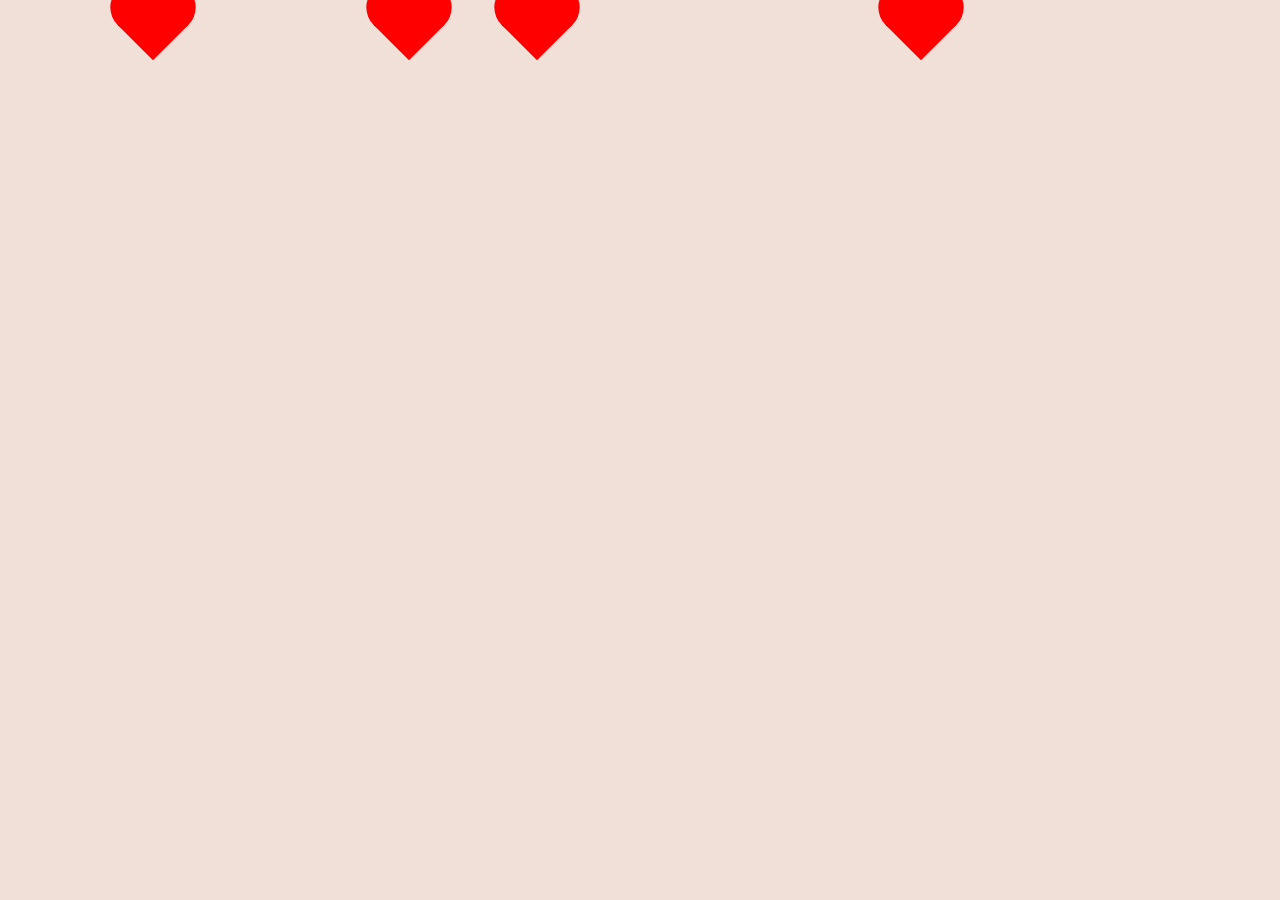
==== html/Test.html @ 6a943681 "Updated" ====
<!DOCTYPE html>
<html lang="en">
  <head>
    <meta charset="UTF-8" />
    <meta name="viewport" content="width=device-width, initial-scale=1.0" />
    <title>Cute 3D Hearts Animation</title>
    <style>
      body {
        margin: 0;
        overflow: hidden;
        background-color: #f0e0d8; /* Light background for contrast */
      }

      .bg-heart {
        position: absolute;
        top: 0;
        left: 0;
        width: 100%;
        height: 100%;
      }

      .heart {
        position: absolute;
        width: 50px;
        height: 50px;
        background-color: red;
        transform: rotate(-45deg);
        animation: move 3s infinite ease-in-out;
      }

      .heart::before,
      .heart::after {
        content: "";
        position: absolute;
        width: 50px;
        height: 50px;
        background-color: red;
        border-radius: 50%;
      }

      .heart::before {
        top: -25px; /* Adjust to position the top half of the heart */
        left: 0;
      }

      .heart::after {
        left: 25px; /* Adjust to position the right half of the heart */
      }

      @keyframes move {
        0% {
          transform: translateY(100vh) rotate(-45deg);
          opacity: 1;
        }
        50% {
          opacity: 1; /* Heart is fully visible */
          transform: translateY(-50vh) rotate(-45deg);
        }
        100% {
          transform: translateY(-100vh) rotate(-45deg);
          opacity: 0; /* Heart fades out */
        }
      }

      /* Different animation durations for each heart */
      .heart:nth-child(1) {
        left: 10%;
        animation-duration: 2s; /* Different interval */
      }

      .heart:nth-child(2) {
        left: 40%;
        animation-duration: 3s; /* Different interval */
      }

      .heart:nth-child(3) {
        left: 70%;
        animation-duration: 4s; /* Different interval */
      }

      .heart:nth-child(4) {
        left: 30%;
        animation-duration: 5s; /* Different interval */
      }
    </style>
  </head>
  <body>
    <div class="bg-heart">
      <div class="heart"></div>
      <div class="heart"></div>
      <div class="heart"></div>
      <div class="heart"></div>
    </div>
  </body>
</html>
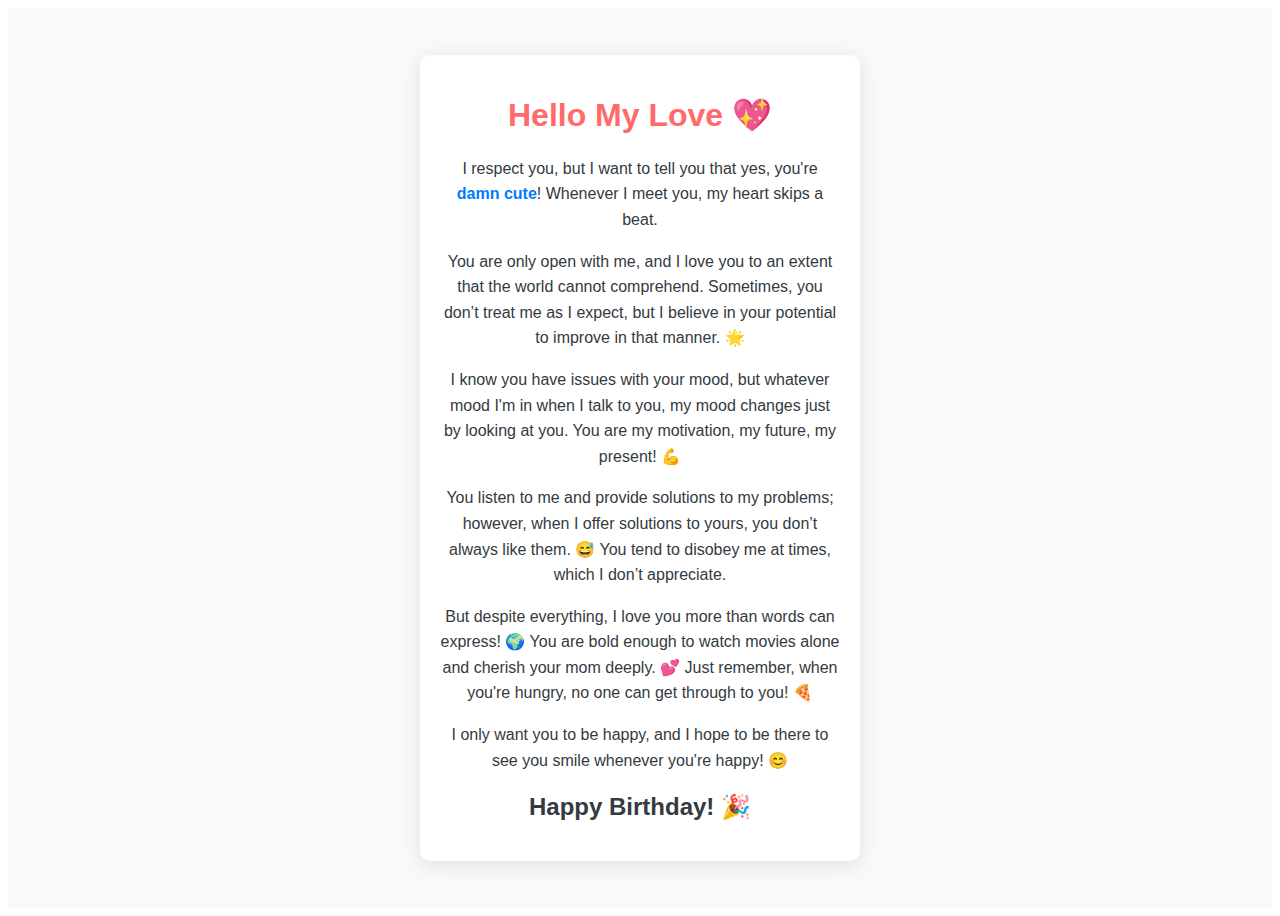
==== commit 0d7ae6b2: "Update" ====
--- a/html/Test.html
+++ b/html/Test.html
@@ -3,93 +3,81 @@
   <head>
     <meta charset="UTF-8" />
     <meta name="viewport" content="width=device-width, initial-scale=1.0" />
-    <title>Cute 3D Hearts Animation</title>
+    <title>About My Love</title>
     <style>
-      body {
-        margin: 0;
-        overflow: hidden;
-        background-color: #f0e0d8; /* Light background for contrast */
+      .container {
+        font-family: Arial, sans-serif;
+        background-color: #f8f9fa;
+        color: #343a40;
+        display: flex;
+        justify-content: center;
+        align-items: center;
+        height: 100vh; /* Full viewport height */
       }
-
-      .bg-heart {
-        position: absolute;
-        top: 0;
-        left: 0;
-        width: 100%;
-        height: 100%;
+      .card-For-Her {
+        background-color: #ffffff;
+        border-radius: 10px;
+        box-shadow: 0 4px 20px rgba(0, 0, 0, 0.1);
+        padding: 20px;
+        max-width: 400px;
+        text-align: center;
       }
-
-      .heart {
-        position: absolute;
-        width: 50px;
-        height: 50px;
-        background-color: red;
-        transform: rotate(-45deg);
-        animation: move 3s infinite ease-in-out;
+      h1 {
+        color: #ff6b6b;
       }
-
-      .heart::before,
-      .heart::after {
-        content: "";
-        position: absolute;
-        width: 50px;
-        height: 50px;
-        background-color: red;
-        border-radius: 50%;
+      p {
+        line-height: 1.6;
       }
-
-      .heart::before {
-        top: -25px; /* Adjust to position the top half of the heart */
-        left: 0;
+      .highlight {
+        color: #007bff;
+        font-weight: bold;
       }
-
-      .heart::after {
-        left: 25px; /* Adjust to position the right half of the heart */
-      }
-
-      @keyframes move {
-        0% {
-          transform: translateY(100vh) rotate(-45deg);
-          opacity: 1;
-        }
-        50% {
-          opacity: 1; /* Heart is fully visible */
-          transform: translateY(-50vh) rotate(-45deg);
-        }
-        100% {
-          transform: translateY(-100vh) rotate(-45deg);
-          opacity: 0; /* Heart fades out */
-        }
-      }
-
-      /* Different animation durations for each heart */
-      .heart:nth-child(1) {
-        left: 10%;
-        animation-duration: 2s; /* Different interval */
-      }
-
-      .heart:nth-child(2) {
-        left: 40%;
-        animation-duration: 3s; /* Different interval */
-      }
-
-      .heart:nth-child(3) {
-        left: 70%;
-        animation-duration: 4s; /* Different interval */
-      }
-
-      .heart:nth-child(4) {
-        left: 30%;
-        animation-duration: 5s; /* Different interval */
+      .emoji {
+        font-size: 24px;
       }
     </style>
   </head>
   <body>
-    <div class="bg-heart">
-      <div class="heart"></div>
-      <div class="heart"></div>
-      <div class="heart"></div>
-      <div class="heart"></div>
+    <div class="container">
+      <div class="card-For-Her">
+        <h1>Hello My Love 💖</h1>
+        <p>
+          I respect you, but I want to tell you that yes, you're
+          <span class="highlight">damn cute</span>! Whenever I meet you, my
+          heart skips a beat.
+        </p>
+
+        <p>
+          You are only open with me, and I love you to an extent that the world
+          cannot comprehend. Sometimes, you don’t treat me as I expect, but I
+          believe in your potential to improve in that manner. 🌟
+        </p>
+
+        <p>
+          I know you have issues with your mood, but whatever mood I'm in when I
+          talk to you, my mood changes just by looking at you. You are my
+          motivation, my future, my present! 💪
+        </p>
+
+        <p>
+          You listen to me and provide solutions to my problems; however, when I
+          offer solutions to yours, you don’t always like them. 😅 You tend to
+          disobey me at times, which I don’t appreciate.
+        </p>
+
+        <p>
+          But despite everything, I love you more than words can express! 🌍 You
+          are bold enough to watch movies alone and cherish your mom deeply. 💕
+          Just remember, when you're hungry, no one can get through to you! 🍕
+        </p>
+
+        <p>
+          I only want you to be happy, and I hope to be there to see you smile
+          whenever you're happy! 😊
+        </p>
+
+        <h2>Happy Birthday! 🎉</h2>
+      </div>
     </div>
   </body>
 </html>
